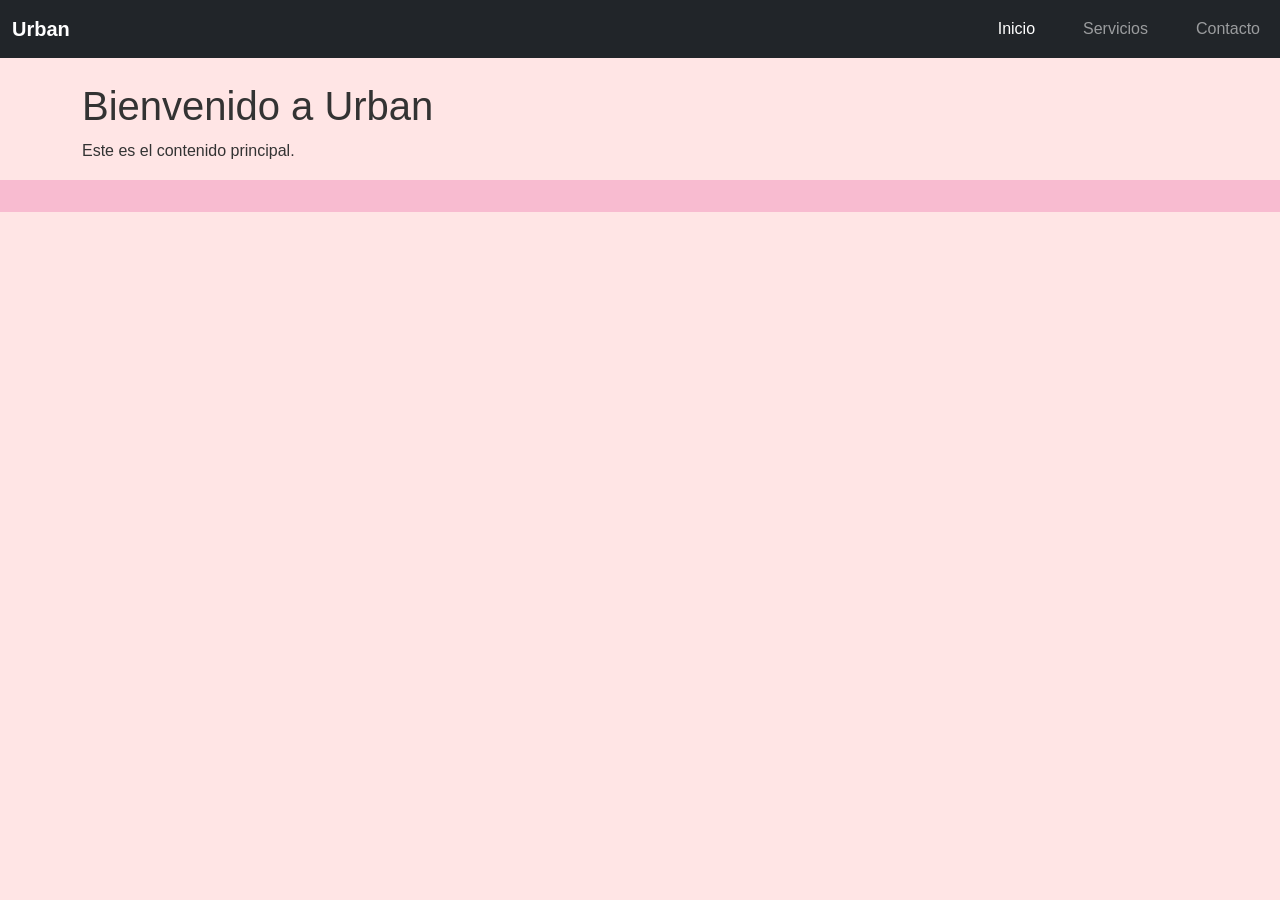
==== index.html @ b908953e "CHG "creacion de documentos basicos"" ====
<!DOCTYPE html>
<html lang="es">
<head>
  <meta charset="UTF-8">
  <title>Urban</title>
  <meta name="viewport" content="width=device-width, initial-scale=1.0">
  <!-- Bootstrap CSS -->
  <link href="https://cdn.jsdelivr.net/npm/bootstrap@5.3.2/dist/css/bootstrap.min.css" rel="stylesheet">
  <!--Enlace al CSS-->
  <link rel="stylesheet" href="CSS/Style.css">
</head>
<body>
  <!-- Navbar -->
  <nav class="navbar navbar-expand-lg navbar-dark bg-dark">
    <div class="container-fluid">
      <a class="navbar-brand" href="#">Urban</a>
      <button class="navbar-toggler" type="button" data-bs-toggle="collapse" data-bs-target="#navbarNav"
        aria-controls="navbarNav" aria-expanded="false" aria-label="Toggle navigation">
        <span class="navbar-toggler-icon"></span>
      </button>
      
      <div class="collapse navbar-collapse" id="navbarNav">
        <ul class="navbar-nav ms-auto">
          <li class="nav-item">
            <a class="nav-link active" aria-current="page" href="#inicio">Inicio</a>
          </li>
          <li class="nav-item">
            <a class="nav-link" href="#servicios">Servicios</a>
          </li>
          <li class="nav-item">
            <a class="nav-link" href="#contacto">Contacto</a>
          </li>
        </ul>
      </div>
    </div>
  </nav>

  <!-- Contenido -->
  <main class="container mt-4">
    <h1>Bienvenido a Urban</h1>
    <p>Este es el contenido principal.</p>
  </main>

  <!-- Bootstrap JS -->
  <script src="https://cdn.jsdelivr.net/npm/bootstrap@5.3.2/dist/js/bootstrap.bundle.min.js"></script>
</body>
</html>


  <!-- Pie de página -->
  <footer>
    
  </footer>
</body>
</html>
---- CSS/Style.css ----
/* Reset básico */
* {
  margin: 0;
  padding: 0;
  box-sizing: border-box;
}

/* Tipografía y colores generales */
body {
  font-family: 'Helvetica Neue', Arial, sans-serif;
  background-color: #ffe5e5; /* rojo muy suave */
  color: #333;
  line-height: 1.6;
}

/* Navbar */
nav {
  background-color: #e91e63; /* rosa fuerte */
  padding: 1rem;
}

nav ul {
  list-style: none;
  display: flex;
  justify-content: center;
  gap: 2rem;
}

nav a {
  color: #fff;
  text-decoration: none;
  font-weight: bold;
}

nav a:hover {
  text-decoration: underline;
}

/* Encabezado */
header {
  text-align: center;
  padding: 3rem 1rem;
  background: linear-gradient(to right, #f8bbd0, #fce4ec);
}

header h1 {
  font-size: 2.5rem;
  color: #880e4f;
}

/* Secciones */
section {
  padding: 2rem;
  max-width: 900px;
  margin: auto;
}

section h2 {
  color: #ad1457;
  margin-bottom: 1rem;
  border-bottom: 2px solid #f48fb1;
  display: inline-block;
}

/* Botones */
button {
  background-color: #e91e63;
  color: #fff;
  border: none;
  padding: 0.7rem 1.5rem;
  border-radius: 25px;
  cursor: pointer;
  transition: background 0.3s ease;
}

button:hover {
  background-color: #c2185b;
}

/* Formulario de contacto */
form {
  display: flex;
  flex-direction: column;
  gap: 1rem;
}

input, textarea {
  padding: 0.8rem;
  border: 1px solid #ccc;
  border-radius: 8px;
  font-size: 1rem;
}

textarea {
  resize: vertical;
}

/* Footer */
footer {
  text-align: center;
  padding: 1rem;
  background-color: #f8bbd0;
  color: #880e4f;
}
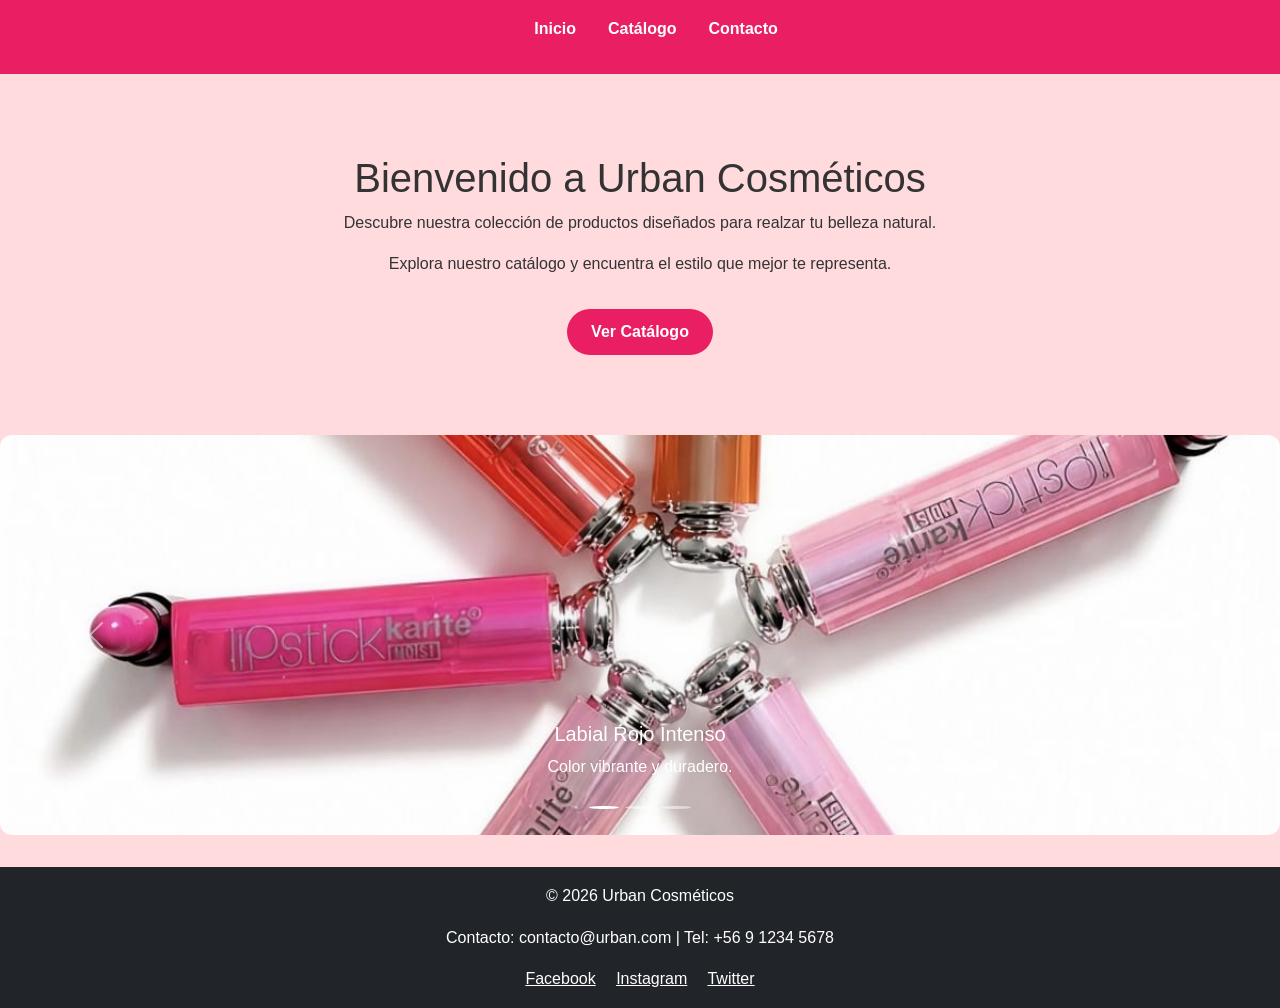
==== commit 1b186f97: "CHG "creacion de paginas complementarias"" ====
--- a/index.html
+++ b/index.html
@@ -6,50 +6,84 @@
   <meta name="viewport" content="width=device-width, initial-scale=1.0">
   <!-- Bootstrap CSS -->
   <link href="https://cdn.jsdelivr.net/npm/bootstrap@5.3.2/dist/css/bootstrap.min.css" rel="stylesheet">
-  <!--Enlace al CSS-->
+  <!-- Enlace al CSS -->
   <link rel="stylesheet" href="CSS/Style.css">
 </head>
 <body>
   <!-- Navbar -->
-  <nav class="navbar navbar-expand-lg navbar-dark bg-dark">
-    <div class="container-fluid">
-      <a class="navbar-brand" href="#">Urban</a>
-      <button class="navbar-toggler" type="button" data-bs-toggle="collapse" data-bs-target="#navbarNav"
-        aria-controls="navbarNav" aria-expanded="false" aria-label="Toggle navigation">
-        <span class="navbar-toggler-icon"></span>
-      </button>
-      
-      <div class="collapse navbar-collapse" id="navbarNav">
-        <ul class="navbar-nav ms-auto">
-          <li class="nav-item">
-            <a class="nav-link active" aria-current="page" href="#inicio">Inicio</a>
-          </li>
-          <li class="nav-item">
-            <a class="nav-link" href="#servicios">Servicios</a>
-          </li>
-          <li class="nav-item">
-            <a class="nav-link" href="#contacto">Contacto</a>
-          </li>
-        </ul>
+<nav>
+    <ul>
+      <li><a href="index.html">Inicio</a></li>
+      <li><a href="catalogo.html">Catálogo</a></li>
+      <li><a href="contacto.html">Contacto</a></li>
+    </ul>
+  </nav>
+
+  </nav>
+
+  <!-- Mensaje de bienvenida -->
+  <section class="text-center py-5">
+    <h1>Bienvenido a Urban Cosméticos</h1>
+    <p>Descubre nuestra colección de productos diseñados para realzar tu belleza natural.</p>
+    <p>Explora nuestro catálogo y encuentra el estilo que mejor te representa.</p>
+    <a href="catalogo.html" class="btn btn-danger mt-3">Ver Catálogo</a>
+  </section>
+
+  <!-- Carrusel de fotografías -->
+  <div id="carouselUrban" class="carousel slide" data-bs-ride="carousel">
+    <!-- Indicadores -->
+    <div class="carousel-indicators">
+      <button type="button" data-bs-target="#carouselUrban" data-bs-slide-to="0" class="active"></button>
+      <button type="button" data-bs-target="#carouselUrban" data-bs-slide-to="1"></button>
+      <button type="button" data-bs-target="#carouselUrban" data-bs-slide-to="2"></button>
+    </div>
+
+    <!-- Imágenes -->
+    <div class="carousel-inner">
+      <div class="carousel-item active">
+        <img src="IMG/Labial-Barra.jpg" class="d-block w-100" alt="Labial">
+        <div class="carousel-caption d-none d-md-block">
+          <h5>Labial Rojo Intenso</h5>
+          <p>Color vibrante y duradero.</p>
+        </div>
+      </div>
+      <div class="carousel-item">
+        <img src="IMG/Brillante.jpg" class="d-block w-100" alt="Base">
+        <div class="carousel-caption d-none d-md-block">
+          <h5>Base Líquida Natural</h5>
+          <p>Cobertura ligera que realza tu piel.</p>
+        </div>
+      </div>
+      <div class="carousel-item">
+        <img src="IMG/perfume.jpg" class="d-block w-100" alt="Perfume">
+        <div class="carousel-caption d-none d-md-block">
+          <h5>Perfume Floral</h5>
+          <p>Fragancia fresca y femenina.</p>
+        </div>
       </div>
     </div>
-  </nav>
 
-  <!-- Contenido -->
-  <main class="container mt-4">
-    <h1>Bienvenido a Urban</h1>
-    <p>Este es el contenido principal.</p>
-  </main>
+    <!-- Controles -->
+    <button class="carousel-control-prev" type="button" data-bs-target="#carouselUrban" data-bs-slide="prev">
+      <span class="carousel-control-prev-icon"></span>
+    </button>
+    <button class="carousel-control-next" type="button" data-bs-target="#carouselUrban" data-bs-slide="next">
+      <span class="carousel-control-next-icon"></span>
+    </button>
+  </div>
+
+  <!-- Pie de página -->
+  <footer class="text-center py-3 bg-dark text-white">
+    <p>&copy; 2026 Urban Cosméticos</p>
+    <p>Contacto: contacto@urban.com | Tel: +56 9 1234 5678</p>
+    <div>
+      <a href="#" class="text-white me-3">Facebook</a>
+      <a href="#" class="text-white me-3">Instagram</a>
+      <a href="#" class="text-white">Twitter</a>
+    </div>
+  </footer>
 
   <!-- Bootstrap JS -->
   <script src="https://cdn.jsdelivr.net/npm/bootstrap@5.3.2/dist/js/bootstrap.bundle.min.js"></script>
 </body>
 </html>
-
-
-  <!-- Pie de página -->
-  <footer>
-    
-  </footer>
-</body>
-</html>
--- a/CSS/Style.css
+++ b/CSS/Style.css
@@ -8,7 +8,7 @@
 /* Tipografía y colores generales */
 body {
   font-family: 'Helvetica Neue', Arial, sans-serif;
-  background-color: #ffe5e5; /* rojo muy suave */
+  background-color: #FFDBDD; /* rojo muy suave */
   color: #333;
   line-height: 1.6;
 }
@@ -40,7 +40,7 @@
 header {
   text-align: center;
   padding: 3rem 1rem;
-  background: linear-gradient(to right, #f8bbd0, #fce4ec);
+  background: linear-gradient(to right, #f8bbd0, #fce4ec); /* degradado rosado */
 }
 
 header h1 {
@@ -52,7 +52,9 @@
 section {
   padding: 2rem;
   max-width: 900px;
-  margin: auto;
+  margin: 2rem auto;
+  text-align: center;
+  background-color: transparent; /* usa el mismo fondo del body */
 }
 
 section h2 {
@@ -63,7 +65,8 @@
 }
 
 /* Botones */
-button {
+button,
+a.btn {
   background-color: #e91e63;
   color: #fff;
   border: none;
@@ -71,9 +74,12 @@
   border-radius: 25px;
   cursor: pointer;
   transition: background 0.3s ease;
+  text-decoration: none;
+  font-weight: bold;
 }
 
-button:hover {
+button:hover,
+a.btn:hover {
   background-color: #c2185b;
 }
 
@@ -95,10 +101,18 @@
   resize: vertical;
 }
 
+/* Carrusel */
+.carousel-item img {
+  height: 400px;       /* ajusta el alto a tu gusto */
+  object-fit: cover;   /* recorta la imagen para que encaje */
+  border-radius: 12px; /* esquinas suaves */
+}
+
 /* Footer */
 footer {
+  background-color: #c62828; /* rojizo */
+  color: #fff;
   text-align: center;
   padding: 1rem;
-  background-color: #f8bbd0;
-  color: #880e4f;
+  margin-top: 2rem; /* separa del contenido */
 }
